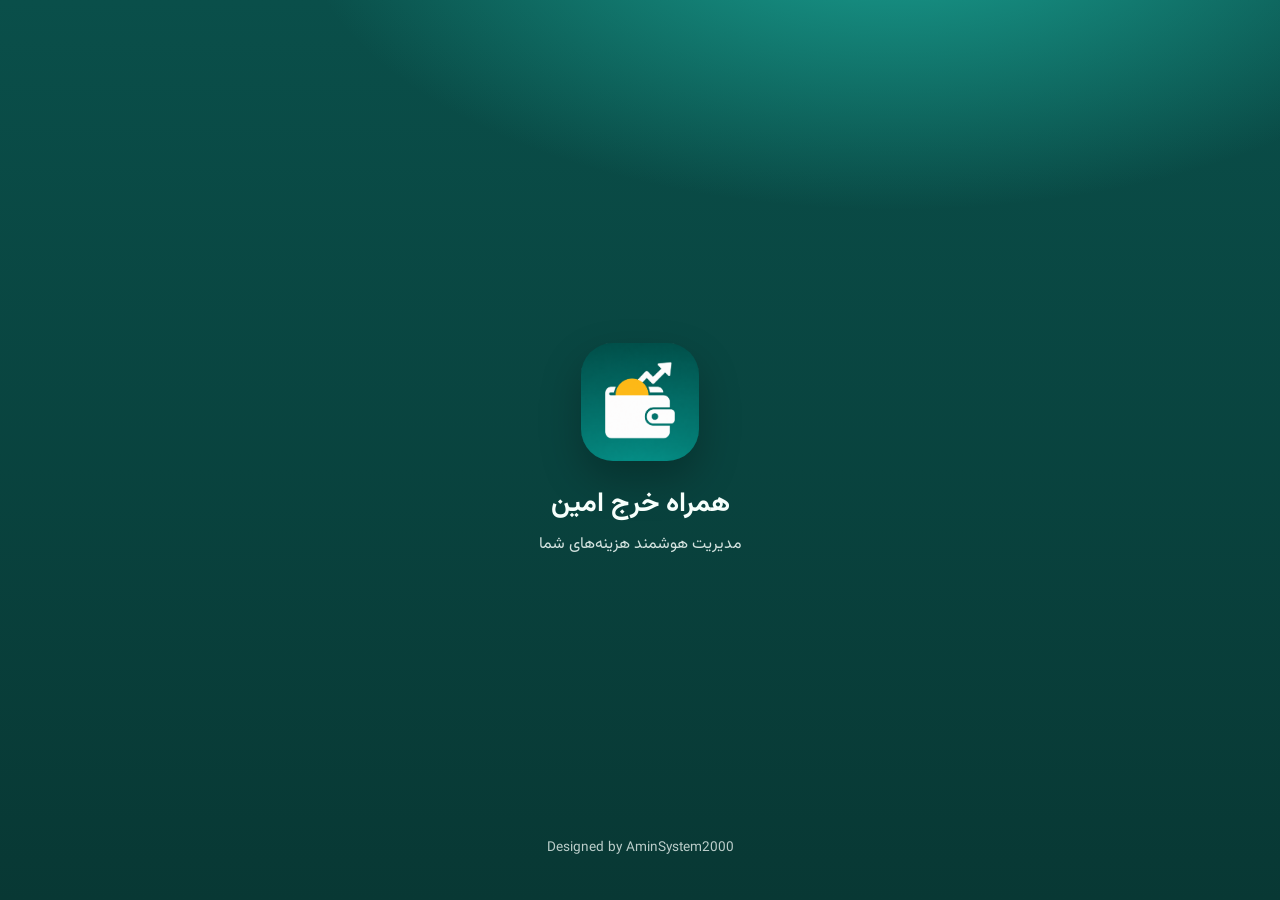
==== index.html @ 5c8d7fdd "Add files via upload" ====
<!DOCTYPE html>
<html lang="fa" dir="rtl">
  <head>
    <meta charset="UTF-8" />
    <link rel="icon" type="image/png" href="./app-icon.png" />
    <link rel="apple-touch-icon" href="./app-icon.png" />
    <link rel="manifest" href="./manifest.webmanifest" />
    <meta name="viewport" content="width=device-width, initial-scale=1.0, viewport-fit=cover, maximum-scale=1" />
    <meta name="theme-color" content="#0E7C73" />
    <meta name="apple-mobile-web-app-capable" content="yes" />
    <meta name="apple-mobile-web-app-title" content="همراه خرج امین" />
    <meta name="description" content="مدیریت هوشمند هزینه‌های شما — Designed by AminSystem2000" />
    <title>همراه خرج امین</title>
    <script type="module" crossorigin src="./assets/index-Djv_-1vP.js"></script>
    <link rel="stylesheet" crossorigin href="./assets/index-Y83qxB3B.css">
  </head>
  <body>
    <div id="root"></div>
  </body>
</html>
---- assets/index-Y83qxB3B.css ----
@font-face{font-family:Vazirmatn;src:url(../fonts/Vazirmatn-Regular.woff2) format("woff2");font-weight:400;font-style:normal;font-display:swap}@font-face{font-family:Vazirmatn;src:url(../fonts/Vazirmatn-Medium.woff2) format("woff2");font-weight:500;font-style:normal;font-display:swap}@font-face{font-family:Vazirmatn;src:url(../fonts/Vazirmatn-SemiBold.woff2) format("woff2");font-weight:600;font-style:normal;font-display:swap}@font-face{font-family:Vazirmatn;src:url(../fonts/Vazirmatn-Bold.woff2) format("woff2");font-weight:700;font-style:normal;font-display:swap}@font-face{font-family:Vazirmatn;src:url(../fonts/Vazirmatn-ExtraBold.woff2) format("woff2");font-weight:800;font-style:normal;font-display:swap}:root{--teal-900: #083834;--teal-800: #0a4f4a;--teal-700: #0c635c;--teal-600: #0e7c73;--teal-500: #1a958b;--teal-100: #e4f4f2;--teal-50: #f1f8f7;--gold: #c9a227;--gold-soft: #f6edd0;--sand: #f4f1ea;--ink: #142422;--ink-soft: #3d4f4c;--muted: #6d7d7a;--line: #e4ebe8;--card: #fffcf7;--bg: #eef3f1;--expense: #c94c4c;--expense-soft: #fbeaea;--income: #2a9d6e;--income-soft: #e6f6ee;--warn: #d4891a;--warn-soft: #fff3df;--shadow: 0 10px 30px rgba(14, 70, 64, .08);--shadow-lg: 0 22px 50px rgba(14, 70, 64, .14);--radius: 22px;--radius-sm: 14px;--nav-h: 78px;--safe-b: env(safe-area-inset-bottom, 0px);--safe-t: env(safe-area-inset-top, 0px);color-scheme:light}html.dark{--sand: #0c1413;--bg: #0b1211;--card: #15201e;--ink: #e7f1ef;--ink-soft: #c5d5d2;--muted: #8aa09c;--line: #243330;--teal-100: #163532;--teal-50: #102624;--gold-soft: #3a3116;--expense-soft: #3a1d1d;--income-soft: #163328;--warn-soft: #3a2c14;--shadow: 0 10px 30px rgba(0, 0, 0, .28);--shadow-lg: 0 22px 50px rgba(0, 0, 0, .4);color-scheme:dark}*{box-sizing:border-box}html,body,#root{min-height:100%}html{direction:rtl}body{margin:0;font-family:Vazirmatn,Tahoma,system-ui,sans-serif;background:var(--bg);color:var(--ink);-webkit-font-smoothing:antialiased;text-rendering:optimizeLegibility}button,input,select,textarea{font-family:inherit;font-size:1rem}button{cursor:pointer}a{color:inherit;text-decoration:none}img{max-width:100%;display:block}.app-shell{height:100vh;height:100dvh;display:grid;grid-template-columns:1fr;grid-template-rows:1fr auto;overflow:hidden}@media (min-width: 980px){.app-shell{grid-template-columns:268px 1fr;grid-template-rows:1fr}}.sidebar{display:none;background:linear-gradient(180deg,var(--teal-800),var(--teal-900));color:#f4fffc;padding:28px 18px;overflow-y:auto}@media (min-width: 980px){.sidebar{display:flex;flex-direction:column;grid-column:1;grid-row:1}}.brand{display:flex;align-items:center;gap:12px;padding:4px 8px 22px}.brand img,.brand .logo-mark{width:52px;height:52px;border-radius:16px}.brand h1{margin:0;font-size:1.05rem;font-weight:800}.brand p{margin:2px 0 0;font-size:.75rem;opacity:.75}.side-nav{display:flex;flex-direction:column;gap:6px}.side-nav a,.side-nav button.nav-link{display:flex;align-items:center;gap:10px;padding:11px 12px;border-radius:14px;color:#e7fffa;background:transparent;border:0;text-align:right;width:100%}.side-nav a.active,.side-nav a:hover{background:#ffffff1f}.side-foot{margin-top:auto;font-size:.75rem;opacity:.65;padding:16px 8px 4px}.main{min-width:0;grid-column:1;grid-row:1;overflow-y:auto;-webkit-overflow-scrolling:touch;overscroll-behavior-y:contain;padding:18px 16px 22px}@media (min-width: 980px){.main{grid-column:2;padding:28px 36px 40px;max-width:1180px}}.page{animation:rise .45s ease both}@keyframes rise{0%{opacity:0;transform:translateY(10px)}to{opacity:1;transform:none}}.topbar{display:flex;align-items:center;justify-content:space-between;gap:12px;margin-bottom:16px}.greet h2{margin:0;font-size:1.25rem;font-weight:800}.greet p{margin:4px 0 0;color:var(--muted);font-size:.88rem}.icon-btn{width:44px;height:44px;border-radius:14px;border:1px solid var(--line);background:var(--card);color:var(--ink);display:grid;place-items:center;position:relative;box-shadow:var(--shadow)}.badge-dot{position:absolute;top:8px;left:8px;width:8px;height:8px;background:var(--expense);border-radius:50%}.hero{background:linear-gradient(135deg,#0e7c73,#0a4f4a 58%,#1a6b4a);color:#f7fffc;border-radius:28px;padding:22px 22px 18px;box-shadow:var(--shadow-lg);position:relative;overflow:hidden}.hero:after{content:"";position:absolute;width:180px;height:180px;border-radius:50%;background:#ffffff14;left:-40px;top:-50px}.hero-kicker{opacity:.82;font-size:.86rem}.hero-amount{font-size:clamp(1.7rem,5vw,2.3rem);font-weight:800;margin:8px 0 14px;letter-spacing:-.3px}.hero-grid{display:grid;grid-template-columns:1fr 1fr;gap:10px}.hero-mini{background:#ffffff21;border:1px solid rgba(255,255,255,.12);border-radius:16px;padding:10px 12px;min-width:0}.hero-mini span{display:block;font-size:.73rem;opacity:.82;margin-bottom:2px}.hero-mini strong{font-size:.92rem;display:block;overflow-wrap:anywhere}.hero-foot{margin-top:12px;padding-top:10px;border-top:1px solid rgba(255,255,255,.15);font-size:.8rem;opacity:.95}.hero-foot b{font-weight:800}.week-bars{display:grid;grid-template-columns:repeat(7,1fr);gap:6px;align-items:end;height:132px}.wb-col{display:grid;grid-template-rows:auto 1fr auto;gap:4px;text-align:center;height:100%}.wb-val{font-size:.62rem;color:var(--muted)}.wb-bar{display:flex;align-items:flex-end;justify-content:center}.wb-bar i{display:block;width:100%;max-width:26px;border-radius:10px 10px 4px 4px;background:linear-gradient(180deg,var(--teal-500),var(--teal-700));transition:height .4s ease}.wb-lbl{font-size:.6rem;color:var(--muted)}.week-sum{margin-top:10px;text-align:center;font-size:.85rem;color:var(--muted)}.week-sum b{color:var(--ink)}.stat-icon{font-size:1.1rem;margin-bottom:4px}.stats{display:grid;grid-template-columns:1fr 1fr;gap:12px;margin-top:14px}@media (min-width: 720px){.stats{grid-template-columns:repeat(4,1fr)}}.card{transition:box-shadow .25s ease,transform .25s ease;background:var(--card);border:1px solid var(--line);border-radius:var(--radius);padding:16px;box-shadow:var(--shadow)}.stat .label{color:var(--muted);font-size:.8rem}.stat .value{font-weight:800;margin-top:6px;font-size:1.02rem}.stat.income .value{color:var(--income)}.stat.expense .value{color:var(--expense)}.section-head{display:flex;align-items:center;justify-content:space-between;margin:22px 4px 10px}.section-head h3{margin:0;font-size:1rem}.linkish{background:none;border:0;color:var(--teal-600);font-weight:600;padding:0}html.dark .linkish{color:#5ee0d3}.quick{display:grid;grid-template-columns:1fr 1fr 1.15fr;gap:10px;margin-top:14px}.qbtn{border:0;border-radius:18px;padding:14px 10px;font-weight:700;display:flex;flex-direction:column;align-items:center;gap:6px;box-shadow:var(--shadow)}.qbtn.exp{background:var(--expense-soft);color:var(--expense)}.qbtn.inc{background:var(--income-soft);color:var(--income)}.qbtn.ai{background:linear-gradient(135deg,var(--teal-600),#128f78);color:#fff}.qbtn small{font-weight:500;opacity:.85;font-size:.72rem}.tx-row{display:flex;align-items:center;gap:12px;padding:10px 0;border-bottom:1px solid var(--line);cursor:pointer}.tx-row:last-child{border-bottom:0}.cat-badge{width:44px;height:44px;border-radius:16px;display:grid;place-items:center;font-size:1.2rem;flex:none}.tx-meta{flex:1;min-width:0}.tx-meta b{display:block;font-size:.92rem}.tx-meta span{color:var(--muted);font-size:.78rem}.tx-amt{font-weight:800;white-space:nowrap}.tx-amt.expense{color:var(--expense)}.tx-amt.income{color:var(--income)}.bottom-nav{grid-column:1;grid-row:2;position:relative;height:calc(var(--nav-h) + var(--safe-b));padding-bottom:var(--safe-b);background:var(--card);border-top:1px solid var(--line);box-shadow:0 -6px 18px #0e46400f;display:grid;grid-template-columns:repeat(5,1fr);z-index:30}@media (min-width: 980px){.bottom-nav{display:none}}.bottom-nav a,.bottom-nav button{background:none;border:0;color:var(--muted);display:flex;flex-direction:column;align-items:center;justify-content:center;gap:3px;font-size:.7rem;font-weight:600;margin:7px 4px 5px;border-radius:16px;transition:background .18s ease,color .18s ease,transform .18s ease}.bottom-nav a.active{color:var(--teal-700);background:var(--teal-100);font-weight:800;transform:translateY(-2px)}.bottom-nav a.active svg{stroke-width:2.4}html.dark .bottom-nav a.active{color:#5ee0d3;background:#5ee0d324}.fab-slot{position:relative;display:flex;justify-content:center}.fab{width:58px;height:58px;border-radius:20px;border:0;background:linear-gradient(180deg,#1aa394,var(--teal-700));color:#fff;box-shadow:0 10px 20px #0e7c7359;display:grid;place-items:center;margin-top:-22px;transition:transform .2s ease}.fab.open{transform:rotate(45deg)}.fab-menu{position:fixed;top:0;right:0;bottom:0;left:0;background:#08181673;z-index:40;display:flex;align-items:flex-end;justify-content:center;padding:0 16px 100px}.fab-sheet{width:min(420px,100%);background:var(--card);border-radius:24px;padding:16px;display:grid;gap:8px;animation:rise .25s ease}.fab-sheet button{display:flex;align-items:center;gap:10px;padding:12px;border-radius:16px;border:1px solid var(--line);background:var(--bg);color:var(--ink);font-weight:700}.progress{height:10px;background:var(--line);border-radius:99px;overflow:hidden}.progress>span{display:block;height:100%;border-radius:99px;background:linear-gradient(90deg,var(--teal-500),var(--gold));transition:width .5s ease}.progress.warn>span{background:linear-gradient(90deg,#e0a33a,#d4891a)}.progress.over>span{background:linear-gradient(90deg,#e07a3d,var(--expense))}.field{display:grid;gap:6px;margin-bottom:12px}.field label{font-size:.85rem;color:var(--ink-soft);font-weight:600}.field input,.field textarea,.field select{width:100%;border:1px solid var(--line);background:var(--bg);color:var(--ink);border-radius:14px;padding:12px 14px;outline:none}.field input:focus,.field textarea:focus,.field select:focus{border-color:var(--teal-500);box-shadow:0 0 0 4px #0e7c731f}.amount-box{background:var(--card);border:1px solid var(--line);border-radius:24px;padding:18px;text-align:center;margin-bottom:16px}.amount-box input{width:100%;border:0;background:transparent;text-align:center;font-size:2rem;font-weight:800;color:var(--ink);outline:none}.amount-box small{color:var(--muted)}.cat-grid{display:grid;grid-template-columns:repeat(3,1fr);gap:8px}.cat-item{border:1px solid var(--line);background:var(--card);border-radius:16px;padding:10px 6px;display:flex;flex-direction:column;align-items:center;gap:4px;color:var(--ink);min-height:76px}.cat-item span{font-size:.72rem;text-align:center;line-height:1.3}.cat-item.active{border-color:var(--teal-600);background:var(--teal-50);box-shadow:0 0 0 3px #0e7c731f}.btn{border:0;border-radius:16px;padding:13px 16px;font-weight:700;width:100%}.btn-primary{background:linear-gradient(180deg,#1aa394,var(--teal-700));color:#fff;box-shadow:0 8px 18px #0e7c7340}.btn-ghost{background:var(--bg);color:var(--ink);border:1px solid var(--line)}.btn-danger{background:var(--expense);color:#fff}.btn:disabled{opacity:.45;cursor:not-allowed;box-shadow:none}.btn-row{display:grid;grid-template-columns:1fr 1fr;gap:8px}.btn-row.three{grid-template-columns:1fr 1fr 1fr}.chips{display:flex;gap:8px;overflow:auto;padding-bottom:6px}.chip{border:1px solid var(--line);background:var(--card);color:var(--ink);border-radius:999px;padding:8px 14px;white-space:nowrap;font-weight:600;font-size:.85rem}.chip.active{background:var(--teal-600);color:#fff;border-color:transparent}.search{display:flex;align-items:center;gap:8px;background:var(--card);border:1px solid var(--line);border-radius:16px;padding:10px 12px;margin-bottom:12px}.search input{border:0;background:transparent;width:100%;outline:none;color:var(--ink)}.modal-back{position:fixed;top:0;right:0;bottom:0;left:0;height:100dvh;background:#08181680;display:flex;z-index:60;padding:16px;padding-bottom:calc(16px + var(--safe-b));overflow-y:auto;overscroll-behavior:contain}.modal-back .modal{margin:auto;max-height:calc(100dvh - 40px);overflow-y:auto}.modal{width:min(440px,100%);background:var(--card);border-radius:24px;padding:20px;animation:rise .25s ease}.modal h3{margin:0 0 8px}.modal p{color:var(--muted);margin:0 0 16px}.toast-wrap{position:fixed;top:16px;left:50%;transform:translate(-50%);z-index:80;display:grid;gap:8px;width:min(420px,calc(100% - 24px))}.toast{background:var(--ink);color:#f7fffc;border-radius:16px;padding:12px 14px;box-shadow:var(--shadow-lg);animation:rise .25s ease;font-weight:600}html.dark .toast{background:#e7f1ef;color:#0c1413}.splash{min-height:100dvh;display:flex;flex-direction:column;align-items:center;justify-content:center;background:radial-gradient(1200px 600px at 70% -10%,#1aa394,transparent 50%),linear-gradient(180deg,#0a4f4a,#083834);color:#f7fffc;text-align:center;padding:24px}.splash img{width:118px;height:118px;border-radius:32px;box-shadow:0 18px 40px #00000040;animation:pop .6s ease}@keyframes pop{0%{transform:scale(.8);opacity:0}to{transform:none;opacity:1}}.splash h1{margin:22px 0 6px;font-size:1.7rem}.splash .tag{opacity:.85;margin:0}.splash .by{position:absolute;bottom:28px;opacity:.75;font-size:.85rem}.auth{min-height:100dvh;display:grid;place-items:center;padding:24px;background:radial-gradient(900px 400px at 100% 0%,rgba(14,124,115,.18),transparent),var(--bg)}.auth-card{width:min(440px,100%);background:var(--card);border-radius:28px;padding:24px 22px;box-shadow:var(--shadow-lg);border:1px solid var(--line)}.auth-logo{width:72px;height:72px;border-radius:22px;margin:0 auto 12px}.tabs{display:grid;grid-template-columns:1fr 1fr;background:var(--bg);border-radius:14px;padding:4px;margin:16px 0}.tabs button{border:0;background:transparent;border-radius:12px;padding:10px 6px;color:var(--muted);font-weight:700;font-size:.88rem}.tabs button.active{background:var(--card);color:var(--ink);box-shadow:var(--shadow)}.alert{border-radius:16px;padding:12px 14px;margin:10px 0;font-size:.9rem}.alert.warn{background:var(--warn-soft);color:#8a5a10}.alert.bad{background:var(--expense-soft);color:var(--expense)}.alert.good{background:var(--income-soft);color:var(--income)}.alert.info{background:var(--teal-50);color:var(--teal-800)}html.dark .alert.warn{color:#f0c56a}html.dark .alert.info{color:#9ee6dc}.list-card{padding:8px 16px}.filters{display:grid;gap:10px;margin-bottom:12px}.row-2{display:grid;grid-template-columns:1fr 1fr;gap:8px}.setting-row{display:flex;align-items:center;justify-content:space-between;gap:12px;padding:12px 0;border-bottom:1px solid var(--line);cursor:pointer}.setting-row:last-child{border-bottom:0}.setting-row b{display:block}.setting-row span{color:var(--muted);font-size:.8rem}.switch{width:48px;height:28px;border-radius:99px;background:var(--line);border:0;position:relative;flex:none}.switch.on{background:var(--teal-600)}.switch i{position:absolute;top:3px;right:3px;width:22px;height:22px;background:#fff;border-radius:50%;transition:right .2s ease,left .2s ease}.switch.on i{right:23px}.avatar{width:72px;height:72px;border-radius:24px;display:grid;place-items:center;font-size:2rem;background:var(--teal-100)}.chart-box{height:210px}.legend{display:flex;flex-wrap:wrap;gap:8px 14px;margin-top:10px;font-size:.8rem;color:var(--muted)}.dot{width:8px;height:8px;border-radius:50%;display:inline-block;margin-left:6px}.group-title{color:var(--muted);font-size:.8rem;margin:16px 4px 6px;font-weight:700}.empty{text-align:center;padding:28px 10px;color:var(--muted)}.ai-box textarea{min-height:120px;resize:vertical;line-height:1.8}.example{background:var(--teal-50);border-radius:14px;padding:10px 12px;color:var(--ink-soft);font-size:.85rem;margin-bottom:10px;cursor:pointer;border:1px dashed var(--line)}.pin-pad{display:grid;grid-template-columns:repeat(3,1fr);gap:10px;max-width:280px;margin:18px auto 0}.pin-pad button{height:64px;border-radius:18px;border:1px solid var(--line);background:var(--card);font-size:1.3rem;font-weight:800;color:var(--ink)}.pin-dots{display:flex;gap:10px;justify-content:center;margin-top:12px}.pin-dots i{width:12px;height:12px;border-radius:50%;background:var(--line)}.pin-dots i.fill{background:var(--teal-600)}.about{text-align:center;padding:24px 8px}.about img{width:96px;height:96px;border-radius:28px;margin:0 auto 12px}.insight-lines{margin-top:8px;display:grid;gap:4px;font-weight:700;line-height:1.7}.recovery-code{font-size:1.35rem;font-weight:800;letter-spacing:.12em;text-align:center;background:var(--teal-50);border:1px dashed var(--teal-600);border-radius:16px;padding:14px;margin:8px 0 14px;color:var(--teal-800)}html.dark .recovery-code{color:#9ee6dc}.notice-demo{background:var(--gold-soft);color:#7a5b12;border-radius:14px;padding:8px 12px;font-size:.8rem;margin-bottom:12px}html.dark .notice-demo{color:#f0d789}.cal{display:grid;grid-template-columns:repeat(7,1fr);gap:4px;text-align:center}.cal .wd{color:var(--muted);font-size:.72rem;padding:4px 0}.cal button{border:0;background:var(--bg);border-radius:12px;height:38px;color:var(--ink)}.cal button.on{background:var(--teal-600);color:#fff}.success-pop{width:72px;height:72px;border-radius:50%;background:var(--income-soft);color:var(--income);display:grid;place-items:center;margin:0 auto 12px;animation:pop .4s ease}@media (max-width: 420px){.cat-grid{grid-template-columns:repeat(3,1fr)}.quick{grid-template-columns:1fr 1fr}.qbtn.ai{grid-column:1 / -1}}.quote-banner{display:flex;align-items:center;gap:8px;margin:0 0 12px;padding:10px 12px;min-height:74px;border-radius:16px;background:linear-gradient(135deg,var(--teal-50),var(--card));border:1px solid var(--line);overflow:hidden}.quote-mark{flex:none;color:var(--gold);font-size:1rem;line-height:1.7}.quote-text{flex:1;font-size:.92rem;font-weight:600;line-height:1.8;color:var(--ink-soft);animation-fill-mode:both}.quote-banner.leaving .quote-text{opacity:0;transition:opacity .42s ease}.quote-caret{color:var(--teal-600);animation:caretBlink .7s steps(1) infinite}@keyframes caretBlink{0%,49%{opacity:1}50%,to{opacity:0}}html.dark .quote-banner{background:linear-gradient(135deg,#0f2b27,#14211f)}html.dark .quote-text{color:#cfe3de}.fx-slide-right{animation:fxSlideRight .7s cubic-bezier(.2,.7,.2,1) both}@keyframes fxSlideRight{0%{opacity:0;transform:translate(64px)}to{opacity:1;transform:none}}.fx-slide-left{animation:fxSlideLeft .7s cubic-bezier(.2,.7,.2,1) both}@keyframes fxSlideLeft{0%{opacity:0;transform:translate(-64px)}to{opacity:1;transform:none}}.fx-slide-up{animation:fxSlideUp .65s ease both}@keyframes fxSlideUp{0%{opacity:0;transform:translateY(20px)}to{opacity:1;transform:none}}.fx-drop-in{animation:fxDropIn .65s cubic-bezier(.34,1.4,.64,1) both}@keyframes fxDropIn{0%{opacity:0;transform:translateY(-28px)}to{opacity:1;transform:none}}.fx-zoom-in{animation:fxZoomIn .6s ease both}@keyframes fxZoomIn{0%{opacity:0;transform:scale(.86)}to{opacity:1;transform:none}}.fx-flip-in{animation:fxFlipIn .7s ease both;transform-origin:right center}@keyframes fxFlipIn{0%{opacity:0;transform:perspective(600px) rotateX(72deg)}to{opacity:1;transform:none}}.fx-blur-in{animation:fxBlurIn .8s ease both}@keyframes fxBlurIn{0%{opacity:0;filter:blur(8px)}to{opacity:1;filter:blur(0)}}.fx-typewriter{animation:none}.chips.wrap{flex-wrap:wrap;overflow:visible}.chip.avatar-pick{width:48px;height:48px;padding:0;font-size:1.4rem;display:grid;place-items:center;line-height:1}.sum-line{display:flex;align-items:center;justify-content:space-between;gap:10px;padding:6px 0;border-bottom:1px dashed var(--line);font-size:.88rem}.sum-line:last-child{border-bottom:0}.sum-status{margin-top:8px;border-radius:12px;padding:8px 10px;font-size:.85rem;font-weight:600;line-height:1.6}.sum-status.ok{background:var(--income-soft);color:var(--income)}.sum-status.bad{background:var(--expense-soft);color:var(--expense)}html.dark .sum-status.ok{color:#7fe0b6}html.dark .sum-status.bad{color:#f0a1a1}.year-row{border-bottom:1px dashed var(--line);padding:10px 0 12px}.year-row:last-child{border-bottom:0;padding-bottom:0}.year-head{display:flex;align-items:center;gap:10px;flex-wrap:wrap;margin-bottom:8px}.year-head b{font-size:1rem}.year-head span{color:var(--muted);font-size:.78rem;margin-left:auto}.year-grid{display:grid;grid-template-columns:1fr 1fr;gap:8px;margin-bottom:10px}.year-grid div{background:var(--teal-50);border-radius:14px;padding:8px 10px;display:grid;gap:2px}.year-grid span{color:var(--muted);font-size:.74rem}.year-grid strong{font-size:.92rem}.year-grid strong.income{color:var(--income)}.year-grid strong.expense{color:var(--expense)}html.dark .year-grid div{background:#102624}.danger-card{border:1px solid var(--expense)}.danger-card .setting-row b{color:var(--expense)}html.dark .danger-card .setting-row b{color:#f0a1a1}.warn-list{margin:8px 0 12px;padding-inline-start:18px;display:grid;gap:6px;font-size:.86rem;line-height:1.7}.warn-list li::marker{color:var(--expense)}.confirm-word{width:100%;text-align:center;font-weight:800;letter-spacing:.08em}.date-fields{display:grid;gap:8px}.df-row{display:grid;grid-template-columns:1fr 1.4fr 1.2fr;gap:8px}.df-row label{display:grid;gap:4px}.df-row span{font-size:.78rem;color:var(--muted);font-weight:600}.df-row input{width:100%;text-align:center;font-weight:700;padding:11px 8px;border:1px solid var(--line);border-radius:var(--radius-sm);background:var(--bg);color:var(--ink)}.df-row input:focus{outline:2px solid var(--teal-500);outline-offset:1px;background:var(--card)}.df-preview{background:var(--teal-50);color:var(--teal-800);border-radius:12px;padding:7px 10px;font-size:.84rem;font-weight:700}.df-preview.muted{background:var(--bg);color:var(--muted);font-weight:500;font-size:.78rem;line-height:1.7}html.dark .df-preview{color:#9ee6dc}.filter-summary{display:grid;gap:2px;background:var(--card);border:1px solid var(--line);border-radius:var(--radius-sm);padding:8px 12px;margin:12px 0 6px;font-size:.82rem}.filter-summary span:first-child{font-weight:800}.filter-summary span:last-child{color:var(--muted)}.report-head{display:flex;align-items:center;justify-content:space-between;gap:12px;flex-wrap:wrap;margin:14px 0 10px}.report-head h3{margin:0;font-size:1.05rem}.report-head span{color:var(--muted);font-size:.8rem}.report-actions{display:flex;gap:8px}.report-actions .btn{width:auto;padding:10px 14px;font-size:.85rem}.table-wrap{overflow-x:auto}.report-table{width:100%;border-collapse:collapse;font-size:.82rem}.report-table th,.report-table td{padding:8px 6px;text-align:right;border-bottom:1px solid var(--line);white-space:nowrap}.report-table th{color:var(--muted);font-size:.76rem;font-weight:700}.report-table td.income{color:var(--income);font-weight:700}.report-table td.expense{color:var(--expense);font-weight:700}.report-table tfoot td{font-weight:800;border-top:2px solid var(--line);border-bottom:0}@media print{@page{size:A4;margin:12mm}html,body{background:#fff!important}.sidebar,.bottom-nav,.fab,.fab-menu,.toast-wrap,.no-print,.icon-btn{display:none!important}.app-shell{display:block!important;height:auto!important;overflow:visible!important}.main{overflow:visible!important;height:auto!important;padding:0!important;max-width:none!important}.card{box-shadow:none!important;border:1px solid #ccc!important;background:#fff!important;break-inside:avoid;page-break-inside:avoid}.page{animation:none!important}.report-head{border-bottom:2px solid #000;padding-bottom:6px}.report-table th,.report-table td{border-bottom:1px solid #ddd}a[href]:after{content:""}}@media (min-width: 560px){.hero-grid.four{grid-template-columns:repeat(4,1fr)}}@media (min-width: 980px){.hero-grid.four{grid-template-columns:repeat(4,1fr)}}.budget-head{display:flex;align-items:center;justify-content:space-between;gap:10px}.budget-head b{font-size:.95rem}.budget-pct{font-size:.78rem;font-weight:800;padding:3px 9px;border-radius:999px;background:var(--teal-100);color:var(--teal-700)}.budget-pct.warn{background:var(--warn-soft);color:var(--warn)}.budget-pct.over{background:var(--expense-soft);color:var(--expense)}.budget-usage{font-size:.84rem;color:var(--ink-soft);line-height:1.7;margin-bottom:6px}.budget-usage b{color:var(--ink)}.budget-usage .rest{color:var(--muted)}.budget-note{font-size:.8rem;color:var(--muted);line-height:1.7}.budget-hint{margin-top:8px;background:var(--gold-soft);color:#7a5b12;border-radius:12px;padding:8px 10px;font-size:.78rem;line-height:1.7}html.dark .budget-hint{color:#f0d789}.budget-row{padding:14px 16px}.trend-facts{display:grid;grid-template-columns:1fr 1fr;gap:8px;margin-top:12px}.trend-facts div{background:var(--teal-50);border-radius:14px;padding:8px 10px;display:grid;gap:2px}.trend-facts span{color:var(--muted);font-size:.72rem}.trend-facts strong{font-size:.88rem}.trend-facts strong.income{color:var(--income)}.trend-facts strong.expense{color:var(--expense)}html.dark .trend-facts div{background:#102624}.trend-note{margin:10px 0 0;font-size:.78rem;line-height:1.8;color:var(--muted)}.line-chart{position:relative}.lc-tags{display:flex;align-items:center;justify-content:space-between;gap:8px;flex-wrap:wrap;margin-bottom:6px}.lc-tag{display:inline-flex;align-items:center;gap:5px;background:var(--teal-50);border-radius:999px;padding:3px 10px;font-size:.72rem;line-height:1.6;max-width:100%}.lc-tag i{font-style:normal;color:var(--muted)}.lc-tag b{font-weight:800;color:var(--teal-700);white-space:nowrap}.lc-tag.lc-min{background:var(--warn-soft)}.lc-tag.lc-min b{color:var(--warn)}html.dark .lc-tag{background:#102624}html.dark .lc-tag b{color:#5ee0d3}html.dark .lc-tag.lc-min{background:#3a2c14}html.dark .lc-tag.lc-min b{color:#f0c56a}.criteria summary{cursor:pointer;font-weight:800;font-size:.9rem;color:var(--teal-700);list-style:none}.criteria summary::-webkit-details-marker{display:none}.criteria summary:before{content:"▸ "}.criteria[open] summary:before{content:"▾ "}.criteria .warn-list{margin-bottom:0}.criteria .warn-list li::marker{color:var(--teal-600)}html.dark .criteria summary{color:#5ee0d3}.guide-sec summary{cursor:pointer;list-style:none;display:flex;align-items:center;justify-content:space-between;gap:8px}.guide-sec summary::-webkit-details-marker{display:none}.guide-sec summary b{font-size:.95rem}.guide-sec summary b:before{content:"＋ ";color:var(--teal-600);font-weight:700}.guide-sec[open] summary b:before{content:"－ "}.guide-sec summary span{font-size:.72rem;color:var(--muted)}.guide-body{margin-top:10px;border-top:1px dashed var(--line);padding-top:10px}.guide-body p{font-size:.86rem;line-height:1.9;margin:0 0 8px}.guide-body ul,.guide-body ol{margin:0 0 8px;padding-inline-start:18px}.guide-body li{font-size:.86rem;line-height:1.9;margin-bottom:4px}.guide-body .muted{color:var(--muted);font-size:.8rem}.guide-steps{counter-reset:gs;list-style:none;padding-inline-start:0!important}.guide-steps li{counter-increment:gs;position:relative;padding-inline-start:26px}.guide-steps li:before{content:counter(gs);position:absolute;inset-inline-start:0;top:4px;width:18px;height:18px;border-radius:50%;background:var(--teal-50);color:var(--teal-700);font-size:.7rem;font-weight:800;display:grid;place-items:center}.guide-list{margin:8px 0 0;padding-inline-start:18px}.guide-list li{font-size:.85rem;line-height:1.9}html.dark .guide-steps li:before{background:#102624;color:#5ee0d3}html.dark .guide-sec summary b:before{color:#5ee0d3}.device-code-row{display:grid;grid-template-columns:1fr auto;gap:8px;align-items:stretch}.device-code{min-width:0;font-family:ui-monospace,Menlo,Consolas,monospace;font-size:clamp(.7rem,3.2vw,1rem);font-weight:800;letter-spacing:clamp(0px,.5vw,2.5px);white-space:nowrap;overflow-x:auto;text-align:center;background:var(--bg);border:1px dashed var(--line);border-radius:10px;padding:10px 6px;color:var(--teal-700);direction:ltr;-webkit-user-select:all;user-select:all;scrollbar-width:none}.device-code::-webkit-scrollbar{display:none}.device-code-row .btn{width:auto;margin:0}.btn-sm{padding:8px 14px;font-size:.78rem;white-space:nowrap;border-radius:12px}.phone-link{font-weight:800;color:var(--teal-700);direction:ltr;display:inline-block}html.dark .phone-link{color:#5ee0d3}.trial-banner{display:flex;align-items:center;justify-content:space-between;gap:10px;width:100%;text-align:start;margin-bottom:12px}.trial-banner>div{display:flex;flex-direction:column;gap:3px;min-width:0}.trial-banner b{display:block;font-size:.86rem;line-height:1.7}.trial-banner span{display:block;color:var(--muted);font-size:.76rem;line-height:1.7}.trial-banner .chip{flex:0 0 auto}.trial-banner.warn{border-color:#e0b34a;background:var(--warn-soft)}.trial-banner.over{border-color:#e05d5d;background:var(--bad-soft)}.lock-card{text-align:center}.lock-card h3{margin:8px 0 4px}.lock-card p{color:var(--muted);font-size:.86rem}.activation-ok-card{border-color:#b4e0c7;background:#f2fbf6}.activation-ok-card b{color:#14603a}.activation-ok-card .btn-sm{width:auto}html.dark .activation-ok-card{border-color:#1f5c40;background:#0f2419}html.dark .activation-ok-card b{color:#7ee2ac}.cat-tile-wrap{position:relative;display:flex;min-width:0}.cat-tile-wrap>.cat-item{width:100%}.cat-del-btn{position:absolute;top:4px;left:4px;width:22px;height:22px;padding:0;border-radius:999px;border:1px solid var(--line);background:var(--card);color:var(--expense);font-size:.72rem;font-weight:800;line-height:1;display:grid;place-items:center;z-index:2;cursor:pointer}.cat-del-btn:hover{background:var(--expense);color:#fff;border-color:var(--expense)}.person-pill{display:inline-flex;align-items:center;gap:3px;padding:1px 7px;margin-inline-start:6px;border-radius:999px;font-style:normal;font-size:.72rem;font-weight:700;background:var(--teal-50);color:var(--teal-800);vertical-align:middle}html.dark .person-pill{background:#5ee0d324;color:#9ee6dc}.person-select-grid{display:grid;grid-template-columns:repeat(auto-fill,minmax(136px,1fr));gap:8px}.person-pick{position:relative;display:flex;flex-direction:column;align-items:flex-start;gap:3px;padding:9px 11px;border-radius:14px;border:1.5px solid var(--line);background:var(--card);color:var(--ink);text-align:start;cursor:pointer;min-width:0}.person-pick b{font-size:.84rem;display:flex;align-items:center;gap:5px;max-width:100%;overflow:hidden;text-overflow:ellipsis;white-space:nowrap}.person-pick small{font-size:.73rem;color:var(--muted);direction:rtl}.person-pick small.neg{color:var(--expense);font-weight:700}.person-pick small.pos{color:var(--income);font-weight:700}.person-pick.active{border-color:var(--teal-600);background:var(--teal-50)}html.dark .person-pick.active{border-color:#5ee0d3;background:#5ee0d31f}.person-pick.add-new{border-style:dashed;align-items:center;justify-content:center;color:var(--teal-700)}html.dark .person-pick.add-new{color:#7ee2d4}.kardex-cards{display:grid;grid-template-columns:repeat(auto-fit,minmax(150px,1fr));gap:10px}.kardex-card{border-radius:18px;padding:12px 13px;border:1.5px solid var(--line);background:var(--card);cursor:pointer;transition:transform .15s ease,border-color .15s ease;min-width:0}.kardex-card.active{border-color:var(--teal-600);box-shadow:0 0 0 2px #0e7c7326}.kardex-card-head{display:flex;align-items:center;justify-content:space-between;gap:6px;margin-bottom:6px}.kardex-card-head b{font-size:.9rem;overflow:hidden;text-overflow:ellipsis;white-space:nowrap}.kardex-card-bal{font-size:1.02rem;font-weight:800;margin-bottom:6px;word-break:break-word}.kardex-card-sub{display:flex;flex-wrap:wrap;gap:6px 10px;font-size:.73rem;color:var(--muted)}.kardex-assign-item{display:flex;flex-wrap:wrap;align-items:center;justify-content:space-between;gap:8px;padding:10px 0;border-bottom:1px solid var(--line)}.kardex-assign-item:last-child{border-bottom:0}.kardex-assign-info{min-width:0;flex:1 1 170px}.kardex-assign-info b{display:block;font-size:.88rem}.kardex-assign-info span{font-size:.76rem;color:var(--muted)}.kardex-assign-btns{display:flex;flex-wrap:wrap;gap:5px}.sms-card-head{display:flex;flex-wrap:wrap;align-items:center;justify-content:space-between;gap:8px}.sms-meta-strip{display:grid;grid-template-columns:repeat(auto-fit,minmax(110px,1fr));gap:8px;margin:10px 0;padding:10px 12px;border-radius:14px;background:var(--bg)}.sms-meta-strip span{display:block;font-size:.73rem;color:var(--muted)}.sms-meta-strip strong{display:block;margin-top:2px;font-size:.9rem;word-break:break-word}
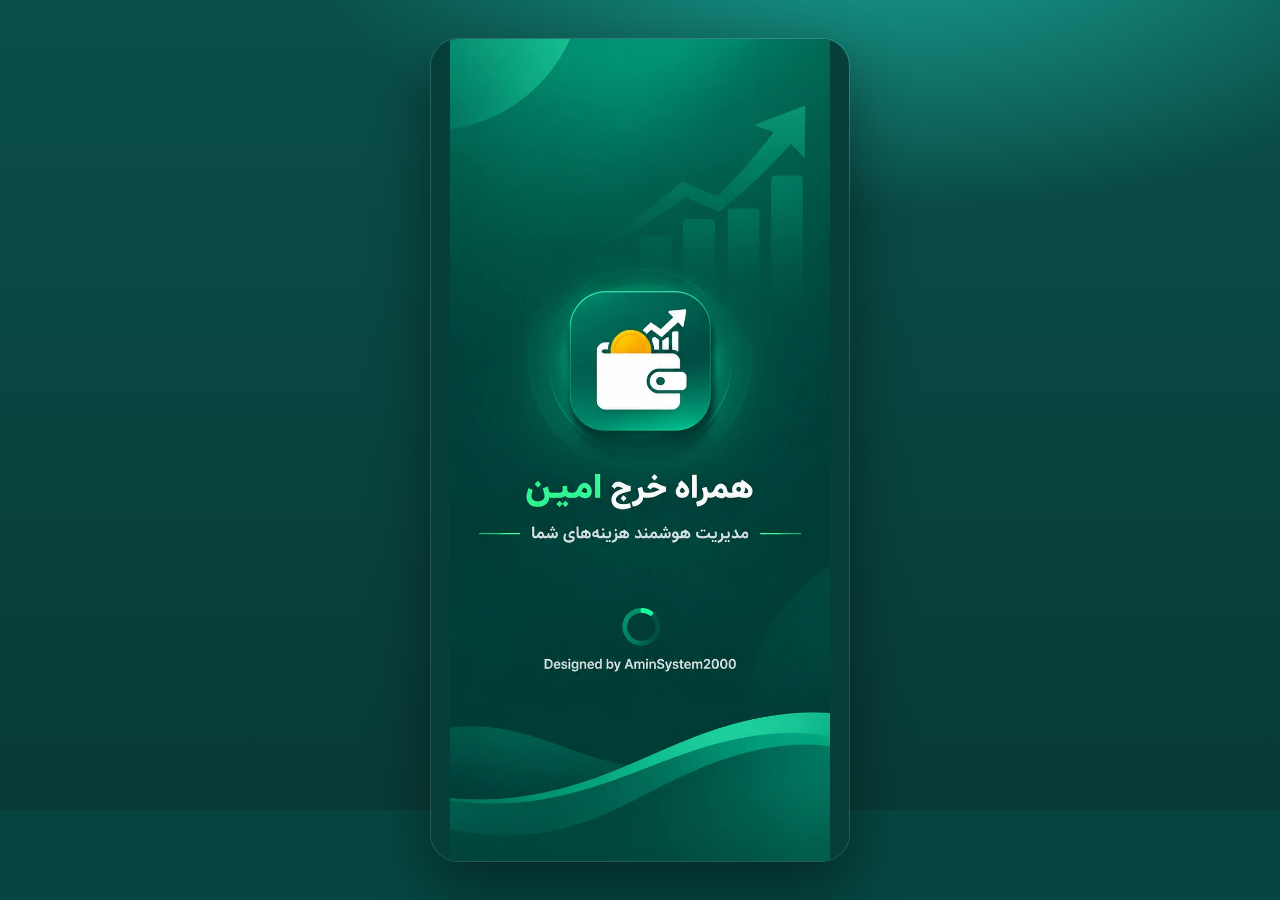
==== commit 87253f61: "Add files via upload" ====
--- a/index.html
+++ b/index.html
@@ -11,8 +11,8 @@
     <meta name="apple-mobile-web-app-title" content="همراه خرج امین" />
     <meta name="description" content="مدیریت هوشمند هزینه‌های شما — Designed by AminSystem2000" />
     <title>همراه خرج امین</title>
-    <script type="module" crossorigin src="./assets/index-Djv_-1vP.js"></script>
-    <link rel="stylesheet" crossorigin href="./assets/index-Y83qxB3B.css">
+    <script type="module" crossorigin src="./assets/index-CCs_IiWr.js"></script>
+    <link rel="stylesheet" crossorigin href="./assets/index-BOyXXUKp.css">
   </head>
   <body>
     <div id="root"></div>
--- a/assets/index-BOyXXUKp.css
+++ b/assets/index-BOyXXUKp.css
@@ -0,0 +1 @@
+@font-face{font-family:Vazirmatn;src:url(../fonts/Vazirmatn-Regular.woff2) format("woff2");font-weight:400;font-style:normal;font-display:swap}@font-face{font-family:Vazirmatn;src:url(../fonts/Vazirmatn-Medium.woff2) format("woff2");font-weight:500;font-style:normal;font-display:swap}@font-face{font-family:Vazirmatn;src:url(../fonts/Vazirmatn-SemiBold.woff2) format("woff2");font-weight:600;font-style:normal;font-display:swap}@font-face{font-family:Vazirmatn;src:url(../fonts/Vazirmatn-Bold.woff2) format("woff2");font-weight:700;font-style:normal;font-display:swap}@font-face{font-family:Vazirmatn;src:url(../fonts/Vazirmatn-ExtraBold.woff2) format("woff2");font-weight:800;font-style:normal;font-display:swap}:root{--teal-900: #083834;--teal-800: #0a4f4a;--teal-700: #0c635c;--teal-600: #0e7c73;--teal-500: #1a958b;--teal-100: #e4f4f2;--teal-50: #f1f8f7;--gold: #c9a227;--gold-soft: #f6edd0;--sand: #f4f1ea;--ink: #142422;--ink-soft: #3d4f4c;--muted: #6d7d7a;--line: #e4ebe8;--card: #fffcf7;--bg: #eef3f1;--expense: #c94c4c;--expense-soft: #fbeaea;--income: #2a9d6e;--income-soft: #e6f6ee;--warn: #d4891a;--warn-soft: #fff3df;--shadow: 0 10px 30px rgba(14, 70, 64, .08);--shadow-lg: 0 22px 50px rgba(14, 70, 64, .14);--radius: 22px;--radius-sm: 14px;--nav-h: 78px;--safe-b: env(safe-area-inset-bottom, 0px);--safe-t: env(safe-area-inset-top, 0px);color-scheme:light}html.dark{--sand: #0c1413;--bg: #0b1211;--card: #15201e;--ink: #e7f1ef;--ink-soft: #c5d5d2;--muted: #8aa09c;--line: #243330;--teal-100: #163532;--teal-50: #102624;--gold-soft: #3a3116;--expense-soft: #3a1d1d;--income-soft: #163328;--warn-soft: #3a2c14;--shadow: 0 10px 30px rgba(0, 0, 0, .28);--shadow-lg: 0 22px 50px rgba(0, 0, 0, .4);color-scheme:dark}*{box-sizing:border-box}html,body,#root{min-height:100%}html{direction:rtl}body{margin:0;font-family:Vazirmatn,Tahoma,system-ui,sans-serif;background:var(--bg);color:var(--ink);-webkit-font-smoothing:antialiased;text-rendering:optimizeLegibility}button,input,select,textarea{font-family:inherit;font-size:1rem}button{cursor:pointer}a{color:inherit;text-decoration:none}img{max-width:100%;display:block}.app-shell{height:100vh;height:100dvh;display:grid;grid-template-columns:1fr;grid-template-rows:1fr auto;overflow:hidden}@media(min-width:980px){.app-shell{grid-template-columns:268px 1fr;grid-template-rows:1fr}}.sidebar{display:none;background:linear-gradient(180deg,var(--teal-800),var(--teal-900));color:#f4fffc;padding:28px 18px;overflow-y:auto}@media(min-width:980px){.sidebar{display:flex;flex-direction:column;grid-column:1;grid-row:1}}.brand{display:flex;align-items:center;gap:12px;padding:4px 8px 22px}.brand img,.brand .logo-mark{width:52px;height:52px;border-radius:16px}.brand h1{margin:0;font-size:1.05rem;font-weight:800}.brand p{margin:2px 0 0;font-size:.75rem;opacity:.75}.side-nav{display:flex;flex-direction:column;gap:6px}.side-nav a,.side-nav button.nav-link{display:flex;align-items:center;gap:10px;padding:11px 12px;border-radius:14px;color:#e7fffa;background:transparent;border:0;text-align:right;width:100%}.side-nav a.active,.side-nav a:hover{background:#ffffff1f}.side-foot{margin-top:auto;font-size:.75rem;opacity:.65;padding:16px 8px 4px}.main{min-width:0;grid-column:1;grid-row:1;overflow-y:auto;-webkit-overflow-scrolling:touch;overscroll-behavior-y:contain;padding:18px 16px 22px}@media(min-width:980px){.main{grid-column:2;padding:28px 36px 40px;max-width:1180px}}.page{animation:rise .45s ease both}@keyframes rise{0%{opacity:0;transform:translateY(10px)}to{opacity:1;transform:none}}.topbar{display:flex;align-items:center;justify-content:space-between;gap:12px;margin-bottom:16px}.greet h2{margin:0;font-size:1.25rem;font-weight:800}.greet p{margin:4px 0 0;color:var(--muted);font-size:.88rem}.icon-btn{width:44px;height:44px;border-radius:14px;border:1px solid var(--line);background:var(--card);color:var(--ink);display:grid;place-items:center;position:relative;box-shadow:var(--shadow)}.badge-dot{position:absolute;top:8px;left:8px;width:8px;height:8px;background:var(--expense);border-radius:50%}.hero{background:linear-gradient(135deg,#0e7c73,#0a4f4a 58%,#1a6b4a);color:#f7fffc;border-radius:28px;padding:22px 22px 18px;box-shadow:var(--shadow-lg);position:relative;overflow:hidden}.hero:after{content:"";position:absolute;width:180px;height:180px;border-radius:50%;background:#ffffff14;left:-40px;top:-50px}.hero-kicker{opacity:.82;font-size:.86rem}.hero-amount{font-size:clamp(1.7rem,5vw,2.3rem);font-weight:800;margin:8px 0 14px;letter-spacing:-.3px}.hero-grid{display:grid;grid-template-columns:1fr 1fr;gap:10px}.hero-mini{background:#ffffff21;border:1px solid rgba(255,255,255,.12);border-radius:16px;padding:10px 12px;min-width:0}.hero-mini span{display:block;font-size:.73rem;opacity:.82;margin-bottom:2px}.hero-mini strong{font-size:.92rem;display:block;overflow-wrap:anywhere}.hero-foot{margin-top:12px;padding-top:10px;border-top:1px solid rgba(255,255,255,.15);font-size:.8rem;opacity:.95}.hero-foot b{font-weight:800}.week-bars{display:grid;grid-template-columns:repeat(7,minmax(0,1fr));gap:2px;align-items:end;width:100%;max-width:100%;height:138px;overflow:visible}.wb-col{display:grid;grid-template-rows:auto 1fr auto auto;gap:3px;text-align:center;height:100%;min-width:0}.wb-val{font-size:.58rem;line-height:1.2;color:var(--muted);min-height:2.4em;display:flex;align-items:flex-end;justify-content:center;text-align:center;white-space:normal;overflow-wrap:anywhere;word-break:normal;font-variant-numeric:tabular-nums}.wb-bar{display:flex;align-items:flex-end;justify-content:center;min-height:0}.wb-bar i{display:block;width:100%;max-width:26px;border-radius:10px 10px 4px 4px;background:linear-gradient(180deg,var(--teal-500),var(--teal-700));transition:height .4s ease}.wb-lbl{font-size:.56rem;color:var(--muted);white-space:nowrap;overflow:hidden}.wb-day{font-size:.62rem;font-weight:700;color:var(--ink-soft);line-height:1}.week-legend{margin-top:8px;text-align:center;font-size:.68rem;color:var(--muted);line-height:1.6}.week-sum{margin-top:6px;text-align:center;font-size:.85rem;color:var(--muted)}.week-sum b{color:var(--ink)}@media(max-width:360px){.week-bars{gap:1px;height:126px}.wb-val{font-size:.52rem}.wb-lbl{font-size:.5rem}}.stat-icon{font-size:1.1rem;margin-bottom:4px}.stats{display:grid;grid-template-columns:1fr 1fr;gap:12px;margin-top:14px}@media(min-width:720px){.stats{grid-template-columns:repeat(4,1fr)}}.card{transition:box-shadow .25s ease,transform .25s ease;background:var(--card);border:1px solid var(--line);border-radius:var(--radius);padding:16px;box-shadow:var(--shadow)}.stat .label{color:var(--muted);font-size:.8rem}.stat .value{font-weight:800;margin-top:6px;font-size:1.02rem}.stat.income .value{color:var(--income)}.stat.expense .value{color:var(--expense)}.section-head{display:flex;align-items:center;justify-content:space-between;margin:22px 4px 10px}.section-head h3{margin:0;font-size:1rem}.linkish{background:none;border:0;color:var(--teal-600);font-weight:600;padding:0}html.dark .linkish{color:#5ee0d3}.quick{display:grid;grid-template-columns:1fr 1fr 1.15fr;gap:10px;margin-top:14px}.qbtn{border:0;border-radius:18px;padding:14px 10px;font-weight:700;display:flex;flex-direction:column;align-items:center;gap:6px;box-shadow:var(--shadow)}.qbtn.exp{background:var(--expense-soft);color:var(--expense)}.qbtn.inc{background:var(--income-soft);color:var(--income)}.qbtn.ai{background:linear-gradient(135deg,var(--teal-600),#128f78);color:#fff}.qbtn small{font-weight:500;opacity:.85;font-size:.72rem}.tx-row{display:flex;align-items:center;gap:12px;padding:10px 0;border-bottom:1px solid var(--line);cursor:pointer}.tx-row:last-child{border-bottom:0}.cat-badge{width:44px;height:44px;border-radius:16px;display:grid;place-items:center;font-size:1.2rem;flex:none}.tx-meta{flex:1;min-width:0}.tx-meta b{display:block;font-size:.92rem}.tx-meta span{color:var(--muted);font-size:.78rem}.tx-amt{font-weight:800;white-space:nowrap}.tx-amt.expense{color:var(--expense)}.tx-amt.income{color:var(--income)}.bottom-nav{grid-column:1;grid-row:2;position:relative;height:calc(var(--nav-h) + var(--safe-b));padding-bottom:var(--safe-b);background:var(--card);border-top:1px solid var(--line);box-shadow:0 -6px 18px #0e46400f;display:grid;grid-template-columns:repeat(5,1fr);z-index:30}@media(min-width:980px){.bottom-nav{display:none}}.bottom-nav a,.bottom-nav button{background:none;border:0;color:var(--muted);display:flex;flex-direction:column;align-items:center;justify-content:center;gap:3px;font-size:.7rem;font-weight:600;margin:7px 4px 5px;border-radius:16px;transition:background .18s ease,color .18s ease,transform .18s ease}.bottom-nav a.active{color:var(--teal-700);background:var(--teal-100);font-weight:800;transform:translateY(-2px)}.bottom-nav a.active svg{stroke-width:2.4}html.dark .bottom-nav a.active{color:#5ee0d3;background:#5ee0d324}.fab-slot{position:relative;display:flex;justify-content:center}.fab{width:58px;height:58px;border-radius:20px;border:0;background:linear-gradient(180deg,#1aa394,var(--teal-700));color:#fff;box-shadow:0 10px 20px #0e7c7359;display:grid;place-items:center;margin-top:-22px;transition:transform .2s ease}.fab.open{transform:rotate(45deg)}.fab-menu{position:fixed;top:0;right:0;bottom:0;left:0;background:#08181673;z-index:40;display:flex;align-items:flex-end;justify-content:center;padding:0 16px 100px}.fab-sheet{width:min(420px,100%);background:var(--card);border-radius:24px;padding:16px;display:grid;gap:8px;animation:rise .25s ease}.fab-sheet button{display:flex;align-items:center;gap:10px;padding:12px;border-radius:16px;border:1px solid var(--line);background:var(--bg);color:var(--ink);font-weight:700}.progress{height:10px;background:var(--line);border-radius:99px;overflow:hidden}.progress>span{display:block;height:100%;border-radius:99px;background:linear-gradient(90deg,var(--teal-500),var(--gold));transition:width .5s ease}.progress.warn>span{background:linear-gradient(90deg,#e0a33a,#d4891a)}.progress.over>span{background:linear-gradient(90deg,#e07a3d,var(--expense))}.field{display:grid;gap:6px;margin-bottom:12px}.field label{font-size:.85rem;color:var(--ink-soft);font-weight:600}.field input,.field textarea,.field select{width:100%;border:1px solid var(--line);background:var(--bg);color:var(--ink);border-radius:14px;padding:12px 14px;outline:none}.field input:focus,.field textarea:focus,.field select:focus{border-color:var(--teal-500);box-shadow:0 0 0 4px #0e7c731f}.amount-box{background:var(--card);border:1px solid var(--line);border-radius:24px;padding:18px;text-align:center;margin-bottom:16px}.amount-box input{width:100%;border:0;background:transparent;text-align:center;font-size:2rem;font-weight:800;color:var(--ink);outline:none}.amount-box small{color:var(--muted)}.cat-grid{display:grid;grid-template-columns:repeat(3,1fr);gap:8px}.cat-item{border:1px solid var(--line);background:var(--card);border-radius:16px;padding:10px 6px;display:flex;flex-direction:column;align-items:center;gap:4px;color:var(--ink);min-height:76px}.cat-item span{font-size:.72rem;text-align:center;line-height:1.3}.cat-item.active{border-color:var(--teal-600);background:var(--teal-50);box-shadow:0 0 0 3px #0e7c731f}.btn{border:0;border-radius:16px;padding:13px 16px;font-weight:700;width:100%}.btn-primary{background:linear-gradient(180deg,#1aa394,var(--teal-700));color:#fff;box-shadow:0 8px 18px #0e7c7340}.btn-ghost{background:var(--bg);color:var(--ink);border:1px solid var(--line)}.btn-danger{background:var(--expense);color:#fff}.btn:disabled{opacity:.45;cursor:not-allowed;box-shadow:none}.btn-row{display:grid;grid-template-columns:1fr 1fr;gap:8px}.btn-row.three{grid-template-columns:1fr 1fr 1fr}.chips{display:flex;gap:8px;overflow:auto;padding-bottom:6px}.chip{border:1px solid var(--line);background:var(--card);color:var(--ink);border-radius:999px;padding:8px 14px;white-space:nowrap;font-weight:600;font-size:.85rem}.chip.active{background:var(--teal-600);color:#fff;border-color:transparent}.search{display:flex;align-items:center;gap:8px;background:var(--card);border:1px solid var(--line);border-radius:16px;padding:10px 12px;margin-bottom:12px}.search input{border:0;background:transparent;width:100%;outline:none;color:var(--ink)}.modal-back{position:fixed;top:0;right:0;bottom:0;left:0;height:100dvh;background:#08181680;display:flex;z-index:60;padding:16px;padding-bottom:calc(16px + var(--safe-b));overflow-y:auto;overscroll-behavior:contain}.modal-back .modal{margin:auto;max-height:calc(100dvh - 40px);overflow-y:auto}.modal{width:min(440px,100%);background:var(--card);border-radius:24px;padding:20px;animation:rise .25s ease}.modal h3{margin:0 0 8px}.modal p{color:var(--muted);margin:0 0 16px}.toast-wrap{position:fixed;top:16px;left:50%;transform:translate(-50%);z-index:80;display:grid;gap:8px;width:min(420px,calc(100% - 24px))}.toast{background:var(--ink);color:#f7fffc;border-radius:16px;padding:12px 14px;box-shadow:var(--shadow-lg);animation:rise .25s ease;font-weight:600}html.dark .toast{background:#e7f1ef;color:#0c1413}.splash{position:relative;min-height:100vh;min-height:100dvh;display:grid;place-items:center;overflow:hidden;background:radial-gradient(1200px 600px at 70% -10%,#1aa394,transparent 50%),linear-gradient(180deg,#0a4f4a,#083834);color:#f7fffc;text-align:center}.splash-art{position:absolute;top:0;right:0;bottom:0;left:0;display:flex;align-items:flex-end;justify-content:center;animation:splashIn .55s ease both}.splash-art picture{display:block;width:100%;height:100%}.splash-art img{display:block;width:100%;height:100%;object-fit:contain;object-position:center bottom}.splash:before{content:"";position:absolute;inset:auto 0 0;height:90px;background:#064641}@keyframes splashIn{0%{opacity:0;transform:scale(1.03)}to{opacity:1;transform:none}}@media(min-width:720px)and (min-aspect-ratio:3/4){.splash-art{position:relative;inset:auto;width:min(420px,92vw);aspect-ratio:720 / 1560;max-height:calc(100dvh - 76px);border-radius:28px;overflow:hidden;box-shadow:0 24px 60px #0006;border:1px solid rgba(255,255,255,.12)}.splash-art img{object-fit:contain;background:#063f3a}}.splash-fallback{position:relative;z-index:1;padding:24px;animation:pop .6s ease both}.splash-fallback .splash-logo{width:118px;height:118px;border-radius:32px;margin:0 auto;box-shadow:0 18px 40px #00000040}.splash-fallback h1{margin:22px 0 6px;font-size:1.7rem}.splash-fallback .tag{opacity:.85;margin:0}@keyframes pop{0%{transform:scale(.8);opacity:0}to{transform:none;opacity:1}}.auth{min-height:100dvh;display:grid;place-items:center;padding:24px;background:radial-gradient(900px 400px at 100% 0%,rgba(14,124,115,.18),transparent),var(--bg)}.auth-card{width:min(440px,100%);background:var(--card);border-radius:28px;padding:24px 22px;box-shadow:var(--shadow-lg);border:1px solid var(--line)}.auth-logo{width:72px;height:72px;border-radius:22px;margin:0 auto 12px}.brand-picture{display:contents}.tabs{display:grid;grid-template-columns:1fr 1fr;background:var(--bg);border-radius:14px;padding:4px;margin:16px 0}.tabs button{border:0;background:transparent;border-radius:12px;padding:10px 6px;color:var(--muted);font-weight:700;font-size:.88rem}.tabs button.active{background:var(--card);color:var(--ink);box-shadow:var(--shadow)}.alert{border-radius:16px;padding:12px 14px;margin:10px 0;font-size:.9rem}.alert.warn{background:var(--warn-soft);color:#8a5a10}.alert.bad{background:var(--expense-soft);color:var(--expense)}.alert.good{background:var(--income-soft);color:var(--income)}.alert.info{background:var(--teal-50);color:var(--teal-800)}html.dark .alert.warn{color:#f0c56a}html.dark .alert.info{color:#9ee6dc}.list-card{padding:8px 16px}.filters{display:grid;gap:10px;margin-bottom:12px}.row-2{display:grid;grid-template-columns:1fr 1fr;gap:8px}.setting-row{display:flex;align-items:center;justify-content:space-between;gap:12px;padding:12px 0;border-bottom:1px solid var(--line);cursor:pointer}.setting-row:last-child{border-bottom:0}.setting-row input[type=file]{width:100%;max-width:190px;min-width:0;font-size:.72rem;color:var(--muted);border:1px dashed var(--line);border-radius:12px;padding:8px;background:var(--bg);flex:0 1 190px}.setting-row input[type=file]::file-selector-button{border:1px solid var(--line);background:var(--card);color:var(--ink);border-radius:9px;padding:5px 8px;margin-inline-end:8px;font-family:inherit;font-size:.72rem;font-weight:600}.setting-row b{display:block}.setting-row span{color:var(--muted);font-size:.8rem}.switch{width:48px;height:28px;border-radius:99px;background:var(--line);border:0;position:relative;flex:none}.switch.on{background:var(--teal-600)}.switch i{position:absolute;top:3px;right:3px;width:22px;height:22px;background:#fff;border-radius:50%;transition:right .2s ease,left .2s ease}.switch.on i{right:23px}.avatar{width:72px;height:72px;border-radius:24px;display:grid;place-items:center;font-size:2rem;background:var(--teal-100)}.chart-box{height:210px}.legend{display:flex;flex-wrap:wrap;gap:8px 14px;margin-top:10px;font-size:.8rem;color:var(--muted)}.dot{width:8px;height:8px;border-radius:50%;display:inline-block;margin-left:6px}.group-title{color:var(--muted);font-size:.8rem;margin:16px 4px 6px;font-weight:700}.empty{text-align:center;padding:28px 10px;color:var(--muted)}.ai-box textarea{min-height:120px;resize:vertical;line-height:1.8}.example{background:var(--teal-50);border-radius:14px;padding:10px 12px;color:var(--ink-soft);font-size:.85rem;margin-bottom:10px;cursor:pointer;border:1px dashed var(--line)}.pin-pad{display:grid;grid-template-columns:repeat(3,1fr);gap:10px;max-width:280px;margin:18px auto 0}.pin-pad button{height:64px;border-radius:18px;border:1px solid var(--line);background:var(--card);font-size:1.3rem;font-weight:800;color:var(--ink)}.pin-dots{display:flex;gap:10px;justify-content:center;margin-top:12px}.pin-dots i{width:12px;height:12px;border-radius:50%;background:var(--line)}.pin-dots i.fill{background:var(--teal-600)}.about{text-align:center;padding:24px 8px}.about img{width:96px;height:96px;border-radius:28px;margin:0 auto 12px}.insight-lines{margin-top:8px;display:grid;gap:4px;font-weight:700;line-height:1.7}.recovery-code{font-size:1.35rem;font-weight:800;letter-spacing:.12em;text-align:center;background:var(--teal-50);border:1px dashed var(--teal-600);border-radius:16px;padding:14px;margin:8px 0 14px;color:var(--teal-800)}html.dark .recovery-code{color:#9ee6dc}.notice-demo{background:var(--gold-soft);color:#7a5b12;border-radius:14px;padding:8px 12px;font-size:.8rem;margin-bottom:12px}html.dark .notice-demo{color:#f0d789}.cal{display:grid;grid-template-columns:repeat(7,1fr);gap:4px;text-align:center}.cal .wd{color:var(--muted);font-size:.72rem;padding:4px 0}.cal button{border:0;background:var(--bg);border-radius:12px;height:38px;color:var(--ink)}.cal button.on{background:var(--teal-600);color:#fff}.success-pop{width:72px;height:72px;border-radius:50%;background:var(--income-soft);color:var(--income);display:grid;place-items:center;margin:0 auto 12px;animation:pop .4s ease}@media(max-width:420px){.cat-grid{grid-template-columns:repeat(3,1fr)}.quick{grid-template-columns:1fr 1fr}.qbtn.ai{grid-column:1 / -1}}.quote-banner{display:flex;align-items:center;gap:8px;margin:0 0 12px;padding:10px 12px;min-height:74px;border-radius:16px;background:linear-gradient(135deg,var(--teal-50),var(--card));border:1px solid var(--line);overflow:hidden}.quote-mark{flex:none;color:var(--gold);font-size:1rem;line-height:1.7}.quote-text{flex:1;font-size:.92rem;font-weight:600;line-height:1.8;color:var(--ink-soft);animation-fill-mode:both}.quote-banner.leaving .quote-text{opacity:0;transition:opacity .42s ease}.quote-caret{color:var(--teal-600);animation:caretBlink .7s steps(1) infinite}@keyframes caretBlink{0%,49%{opacity:1}50%,to{opacity:0}}html.dark .quote-banner{background:linear-gradient(135deg,#0f2b27,#14211f)}html.dark .quote-text{color:#cfe3de}.fx-slide-right{animation:fxSlideRight .7s cubic-bezier(.2,.7,.2,1) both}@keyframes fxSlideRight{0%{opacity:0;transform:translate(64px)}to{opacity:1;transform:none}}.fx-slide-left{animation:fxSlideLeft .7s cubic-bezier(.2,.7,.2,1) both}@keyframes fxSlideLeft{0%{opacity:0;transform:translate(-64px)}to{opacity:1;transform:none}}.fx-slide-up{animation:fxSlideUp .65s ease both}@keyframes fxSlideUp{0%{opacity:0;transform:translateY(20px)}to{opacity:1;transform:none}}.fx-drop-in{animation:fxDropIn .65s cubic-bezier(.34,1.4,.64,1) both}@keyframes fxDropIn{0%{opacity:0;transform:translateY(-28px)}to{opacity:1;transform:none}}.fx-zoom-in{animation:fxZoomIn .6s ease both}@keyframes fxZoomIn{0%{opacity:0;transform:scale(.86)}to{opacity:1;transform:none}}.fx-flip-in{animation:fxFlipIn .7s ease both;transform-origin:right center}@keyframes fxFlipIn{0%{opacity:0;transform:perspective(600px) rotateX(72deg)}to{opacity:1;transform:none}}.fx-blur-in{animation:fxBlurIn .8s ease both}@keyframes fxBlurIn{0%{opacity:0;filter:blur(8px)}to{opacity:1;filter:blur(0)}}.fx-typewriter{animation:none}.chips.wrap{flex-wrap:wrap;overflow:visible}.chip.avatar-pick{width:48px;height:48px;padding:0;font-size:1.4rem;display:grid;place-items:center;line-height:1}.sum-line{display:flex;align-items:center;justify-content:space-between;gap:10px;padding:6px 0;border-bottom:1px dashed var(--line);font-size:.88rem}.sum-line:last-child{border-bottom:0}.sum-status{margin-top:8px;border-radius:12px;padding:8px 10px;font-size:.85rem;font-weight:600;line-height:1.6}.sum-status.ok{background:var(--income-soft);color:var(--income)}.sum-status.bad{background:var(--expense-soft);color:var(--expense)}html.dark .sum-status.ok{color:#7fe0b6}html.dark .sum-status.bad{color:#f0a1a1}.year-row{border-bottom:1px dashed var(--line);padding:10px 0 12px}.year-row:last-child{border-bottom:0;padding-bottom:0}.year-head{display:flex;align-items:center;gap:10px;flex-wrap:wrap;margin-bottom:8px}.year-head b{font-size:1rem}.year-head span{color:var(--muted);font-size:.78rem;margin-left:auto}.year-grid{display:grid;grid-template-columns:1fr 1fr;gap:8px;margin-bottom:10px}.year-grid div{background:var(--teal-50);border-radius:14px;padding:8px 10px;display:grid;gap:2px}.year-grid span{color:var(--muted);font-size:.74rem}.year-grid strong{font-size:.92rem}.year-grid strong.income{color:var(--income)}.year-grid strong.expense{color:var(--expense)}html.dark .year-grid div{background:#102624}.danger-card{border:1px solid var(--expense)}.danger-card .setting-row b{color:var(--expense)}html.dark .danger-card .setting-row b{color:#f0a1a1}.warn-list{margin:8px 0 12px;padding-inline-start:18px;display:grid;gap:6px;font-size:.86rem;line-height:1.7}.warn-list li::marker{color:var(--expense)}.confirm-word{width:100%;text-align:center;font-weight:800;letter-spacing:.08em}.date-fields{display:grid;gap:8px}.df-row{display:grid;grid-template-columns:1fr 1.4fr 1.2fr;gap:8px}.df-row label{display:grid;gap:4px}.df-row span{font-size:.78rem;color:var(--muted);font-weight:600}.df-row input{width:100%;text-align:center;font-weight:700;padding:11px 8px;border:1px solid var(--line);border-radius:var(--radius-sm);background:var(--bg);color:var(--ink)}.df-row input:focus{outline:2px solid var(--teal-500);outline-offset:1px;background:var(--card)}.df-preview{background:var(--teal-50);color:var(--teal-800);border-radius:12px;padding:7px 10px;font-size:.84rem;font-weight:700}.df-preview.muted{background:var(--bg);color:var(--muted);font-weight:500;font-size:.78rem;line-height:1.7}html.dark .df-preview{color:#9ee6dc}.filter-summary{display:grid;gap:2px;background:var(--card);border:1px solid var(--line);border-radius:var(--radius-sm);padding:8px 12px;margin:12px 0 6px;font-size:.82rem}.filter-summary span:first-child{font-weight:800}.filter-summary span:last-child{color:var(--muted)}.report-head{display:flex;align-items:center;justify-content:space-between;gap:12px;flex-wrap:wrap;margin:14px 0 10px}.report-head h3{margin:0;font-size:1.05rem}.report-head span{color:var(--muted);font-size:.8rem}.report-actions{display:flex;gap:8px}.report-actions .btn{width:auto;padding:10px 14px;font-size:.85rem}.table-wrap{overflow-x:auto}.report-table{width:100%;border-collapse:collapse;font-size:.82rem}.report-table th,.report-table td{padding:8px 6px;text-align:right;border-bottom:1px solid var(--line);white-space:nowrap}.report-table th{color:var(--muted);font-size:.76rem;font-weight:700}.report-table td.income{color:var(--income);font-weight:700}.report-table td.expense{color:var(--expense);font-weight:700}.report-table tfoot td{font-weight:800;border-top:2px solid var(--line);border-bottom:0}@media print{@page{size:A4;margin:12mm}html,body{background:#fff!important}.sidebar,.bottom-nav,.fab,.fab-menu,.toast-wrap,.no-print,.icon-btn{display:none!important}.app-shell{display:block!important;height:auto!important;overflow:visible!important}.main{overflow:visible!important;height:auto!important;padding:0!important;max-width:none!important}.card{box-shadow:none!important;border:1px solid #ccc!important;background:#fff!important;break-inside:avoid;page-break-inside:avoid}.page{animation:none!important}.report-head{border-bottom:2px solid #000;padding-bottom:6px}.report-table th,.report-table td{border-bottom:1px solid #ddd}a[href]:after{content:""}}@media(min-width:560px){.hero-grid.four{grid-template-columns:repeat(4,1fr)}}@media(min-width:980px){.hero-grid.four{grid-template-columns:repeat(4,1fr)}}.budget-head{display:flex;align-items:center;justify-content:space-between;gap:10px}.budget-head b{font-size:.95rem}.budget-pct{font-size:.78rem;font-weight:800;padding:3px 9px;border-radius:999px;background:var(--teal-100);color:var(--teal-700)}.budget-pct.warn{background:var(--warn-soft);color:var(--warn)}.budget-pct.over{background:var(--expense-soft);color:var(--expense)}.budget-usage{font-size:.84rem;color:var(--ink-soft);line-height:1.7;margin-bottom:6px}.budget-usage b{color:var(--ink)}.budget-usage .rest{color:var(--muted)}.budget-note{font-size:.8rem;color:var(--muted);line-height:1.7}.budget-hint{margin-top:8px;background:var(--gold-soft);color:#7a5b12;border-radius:12px;padding:8px 10px;font-size:.78rem;line-height:1.7}html.dark .budget-hint{color:#f0d789}.budget-row{padding:14px 16px}.trend-facts{display:grid;grid-template-columns:1fr 1fr;gap:8px;margin-top:12px}.trend-facts div{background:var(--teal-50);border-radius:14px;padding:8px 10px;display:grid;gap:2px}.trend-facts span{color:var(--muted);font-size:.72rem}.trend-facts strong{font-size:.88rem}.trend-facts strong.income{color:var(--income)}.trend-facts strong.expense{color:var(--expense)}html.dark .trend-facts div{background:#102624}.trend-note{margin:10px 0 0;font-size:.78rem;line-height:1.8;color:var(--muted)}.line-chart{position:relative}.lc-tags{display:flex;align-items:center;justify-content:space-between;gap:8px;flex-wrap:wrap;margin-bottom:6px}.lc-tag{display:inline-flex;align-items:center;gap:5px;background:var(--teal-50);border-radius:999px;padding:3px 10px;font-size:.72rem;line-height:1.6;max-width:100%}.lc-tag i{font-style:normal;color:var(--muted)}.lc-tag b{font-weight:800;color:var(--teal-700);white-space:nowrap}.lc-tag.lc-min{background:var(--warn-soft)}.lc-tag.lc-min b{color:var(--warn)}html.dark .lc-tag{background:#102624}html.dark .lc-tag b{color:#5ee0d3}html.dark .lc-tag.lc-min{background:#3a2c14}html.dark .lc-tag.lc-min b{color:#f0c56a}.criteria summary{cursor:pointer;font-weight:800;font-size:.9rem;color:var(--teal-700);list-style:none}.criteria summary::-webkit-details-marker{display:none}.criteria summary:before{content:"▸ "}.criteria[open] summary:before{content:"▾ "}.criteria .warn-list{margin-bottom:0}.criteria .warn-list li::marker{color:var(--teal-600)}html.dark .criteria summary{color:#5ee0d3}.guide-sec summary{cursor:pointer;list-style:none;display:flex;align-items:center;justify-content:space-between;gap:8px}.guide-sec summary::-webkit-details-marker{display:none}.guide-sec summary b{font-size:.95rem}.guide-sec summary b:before{content:"＋ ";color:var(--teal-600);font-weight:700}.guide-sec[open] summary b:before{content:"－ "}.guide-sec summary span{font-size:.72rem;color:var(--muted)}.guide-body{margin-top:10px;border-top:1px dashed var(--line);padding-top:10px}.guide-body p{font-size:.86rem;line-height:1.9;margin:0 0 8px}.guide-body ul,.guide-body ol{margin:0 0 8px;padding-inline-start:18px}.guide-body li{font-size:.86rem;line-height:1.9;margin-bottom:4px}.guide-body .muted{color:var(--muted);font-size:.8rem}.guide-steps{counter-reset:gs;list-style:none;padding-inline-start:0!important}.guide-steps li{counter-increment:gs;position:relative;padding-inline-start:26px}.guide-steps li:before{content:counter(gs);position:absolute;inset-inline-start:0;top:4px;width:18px;height:18px;border-radius:50%;background:var(--teal-50);color:var(--teal-700);font-size:.7rem;font-weight:800;display:grid;place-items:center}.guide-list{margin:8px 0 0;padding-inline-start:18px}.guide-list li{font-size:.85rem;line-height:1.9}html.dark .guide-steps li:before{background:#102624;color:#5ee0d3}html.dark .guide-sec summary b:before{color:#5ee0d3}.device-code-row{display:grid;grid-template-columns:1fr auto;gap:8px;align-items:stretch}.device-code{min-width:0;font-family:ui-monospace,Menlo,Consolas,monospace;font-size:clamp(.7rem,3.2vw,1rem);font-weight:800;letter-spacing:clamp(0px,.5vw,2.5px);white-space:nowrap;overflow-x:auto;text-align:center;background:var(--bg);border:1px dashed var(--line);border-radius:10px;padding:10px 6px;color:var(--teal-700);direction:ltr;-webkit-user-select:all;user-select:all;scrollbar-width:none}.device-code::-webkit-scrollbar{display:none}.device-code-row .btn{width:auto;margin:0}.btn-sm{padding:8px 14px;font-size:.78rem;white-space:nowrap;border-radius:12px}.phone-link{font-weight:800;color:var(--teal-700);direction:ltr;display:inline-block}html.dark .phone-link{color:#5ee0d3}.trial-banner{display:flex;align-items:center;justify-content:space-between;gap:10px;width:100%;text-align:start;margin-bottom:12px}.trial-banner>div{display:flex;flex-direction:column;gap:3px;min-width:0}.trial-banner b{display:block;font-size:.86rem;line-height:1.7}.trial-banner span{display:block;color:var(--muted);font-size:.76rem;line-height:1.7}.trial-banner .chip{flex:0 0 auto}.trial-banner.warn{border-color:#e0b34a;background:var(--warn-soft)}.trial-banner.over{border-color:#e05d5d;background:var(--bad-soft)}.lock-card{text-align:center}.lock-card h3{margin:8px 0 4px}.lock-card p{color:var(--muted);font-size:.86rem}.activation-ok-card{border-color:#b4e0c7;background:#f2fbf6}.activation-ok-card b{color:#14603a}.activation-ok-card .btn-sm{width:auto}html.dark .activation-ok-card{border-color:#1f5c40;background:#0f2419}html.dark .activation-ok-card b{color:#7ee2ac}.cat-tile-wrap{position:relative;display:flex;min-width:0}.cat-tile-wrap>.cat-item{width:100%}.cat-del-btn{position:absolute;top:4px;left:4px;width:22px;height:22px;padding:0;border-radius:999px;border:1px solid var(--line);background:var(--card);color:var(--expense);font-size:.72rem;font-weight:800;line-height:1;display:grid;place-items:center;z-index:2;cursor:pointer}.cat-del-btn:hover{background:var(--expense);color:#fff;border-color:var(--expense)}.person-pill{display:inline-flex;align-items:center;gap:3px;padding:1px 7px;margin-inline-start:6px;border-radius:999px;font-style:normal;font-size:.72rem;font-weight:700;background:var(--teal-50);color:var(--teal-800);vertical-align:middle}html.dark .person-pill{background:#5ee0d324;color:#9ee6dc}.person-select-grid{display:grid;grid-template-columns:repeat(auto-fill,minmax(136px,1fr));gap:8px}.person-pick{position:relative;display:flex;flex-direction:column;align-items:flex-start;gap:3px;padding:9px 11px;border-radius:14px;border:1.5px solid var(--line);background:var(--card);color:var(--ink);text-align:start;cursor:pointer;min-width:0}.person-pick b{font-size:.84rem;display:flex;align-items:center;gap:5px;max-width:100%;overflow:hidden;text-overflow:ellipsis;white-space:nowrap}.person-pick small{font-size:.73rem;color:var(--muted);direction:rtl}.person-pick small.neg{color:var(--expense);font-weight:700}.person-pick small.pos{color:var(--income);font-weight:700}.person-pick.active{border-color:var(--teal-600);background:var(--teal-50)}html.dark .person-pick.active{border-color:#5ee0d3;background:#5ee0d31f}.person-pick.add-new{border-style:dashed;align-items:center;justify-content:center;color:var(--teal-700)}html.dark .person-pick.add-new{color:#7ee2d4}.kardex-cards{display:grid;grid-template-columns:repeat(auto-fit,minmax(150px,1fr));gap:10px}.kardex-card{border-radius:18px;padding:12px 13px;border:1.5px solid var(--line);background:var(--card);cursor:pointer;transition:transform .15s ease,border-color .15s ease;min-width:0}.kardex-card.active{border-color:var(--teal-600);box-shadow:0 0 0 2px #0e7c7326}.kardex-card-head{display:flex;align-items:center;justify-content:space-between;gap:6px;margin-bottom:6px}.kardex-card-head b{font-size:.9rem;overflow:hidden;text-overflow:ellipsis;white-space:nowrap}.kardex-card-bal{font-size:1.02rem;font-weight:800;margin-bottom:6px;word-break:break-word}.kardex-card-sub{display:flex;flex-wrap:wrap;gap:6px 10px;font-size:.73rem;color:var(--muted)}.kardex-assign-item{display:flex;flex-wrap:wrap;align-items:center;justify-content:space-between;gap:8px;padding:10px 0;border-bottom:1px solid var(--line)}.kardex-assign-item:last-child{border-bottom:0}.kardex-assign-info{min-width:0;flex:1 1 170px}.kardex-assign-info b{display:block;font-size:.88rem}.kardex-assign-info span{font-size:.76rem;color:var(--muted)}.kardex-assign-btns{display:flex;flex-wrap:wrap;gap:5px}.sms-card-head{display:flex;flex-wrap:wrap;align-items:center;justify-content:space-between;gap:8px}.sms-meta-strip{display:grid;grid-template-columns:repeat(auto-fit,minmax(110px,1fr));gap:8px;margin:10px 0;padding:10px 12px;border-radius:14px;background:var(--bg)}.sms-meta-strip span{display:block;font-size:.73rem;color:var(--muted)}.sms-meta-strip strong{display:block;margin-top:2px;font-size:.9rem;word-break:break-word}
